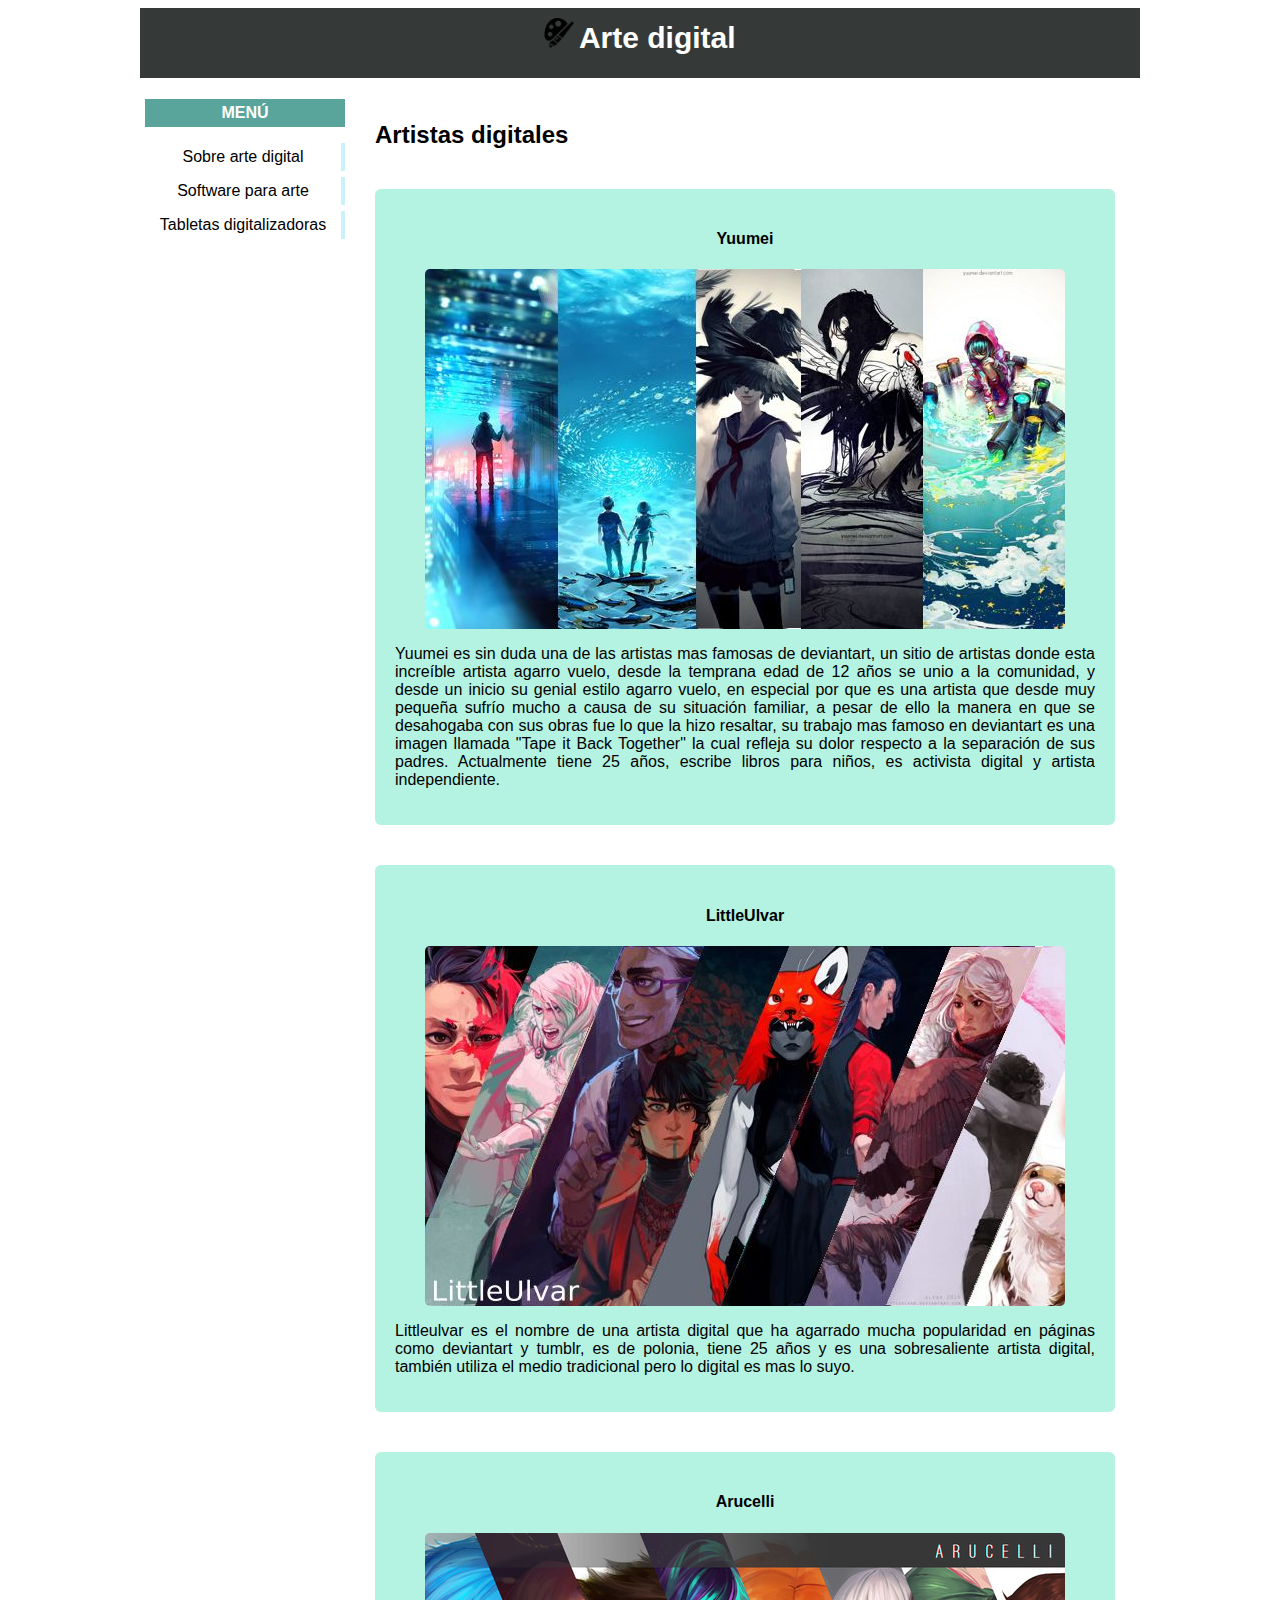
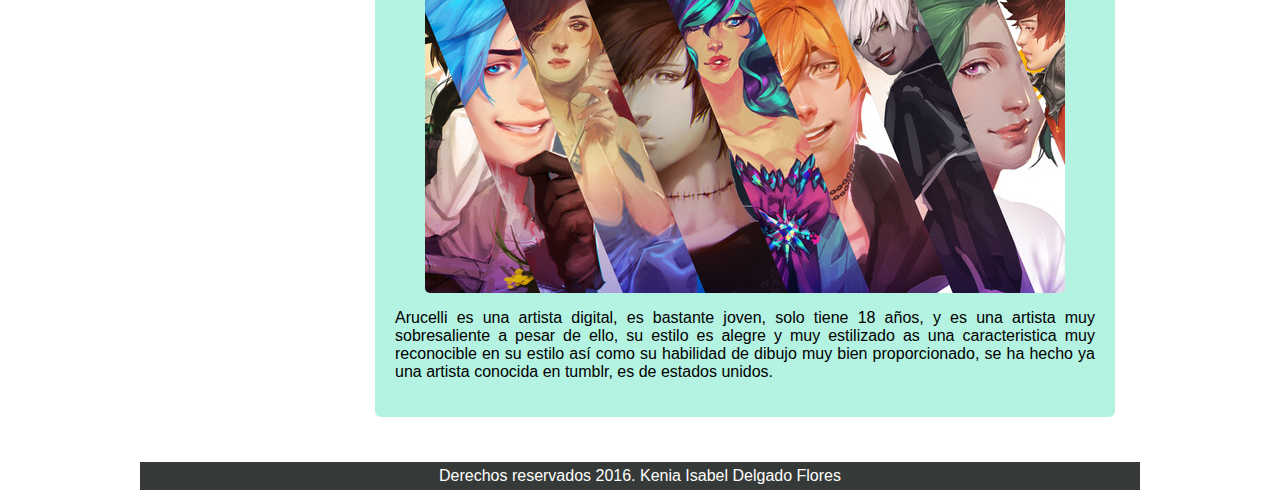
==== t5_291450/index.html @ 09d6d7e9 "Pagina sin etiquetas semanticas" ====
<!DOCTYPE html>
<html>
  <head>
    <meta charset="utf-8">
    <title>Arte digital</title>
    <link rel="stylesheet" href="css/style.css" >
  </head>
  <body>
    <div class="cuerpo">
    <div class="encabezado">
      <img src="imagenes/pincel.png" width="30px"/>
      <a href="#">Arte digital</a>
    </div>

    <div class="menu">
      <p>MENÚ</p>
      <ul>
        <li><a href="https://es.wikipedia.org/wiki/Arte_digital" target="_blank">Sobre arte digital</a></li>
        <li><a href="http://www.animationcareerreview.com/articles/top-20-most-essential-software-artists-and-designers" target="_blank">
          Software para arte</a></li>
        <li><a href="https://es.wikipedia.org/wiki/Tableta_digitalizadora" target="_blank">Tabletas digitalizadoras </a></li>

      </ul>
    </div>

    <div class="contenido">
      <img src="" alt="" />
      <h2>Artistas digitales</h2>
      <div class="post">
        <h4>Yuumei</h4>
         <a href="http://yuumei.deviantart.com/" target="_blank"><img src="imagenes/yuumei.jpg" alt="" /></a>
         <p>Yuumei es sin duda una de las artistas mas famosas de deviantart, un sitio de artistas donde esta increíble
           artista agarro vuelo, desde la temprana edad de 12 años se unio a la comunidad, y desde un inicio su genial
           estilo agarro vuelo, en especial por que es una artista que desde muy pequeña sufrío mucho a causa de su situación
           familiar, a pesar de ello la manera en que se desahogaba con sus obras fue lo que la hizo resaltar, su trabajo mas
           famoso en deviantart es una imagen llamada "Tape it Back Together" la cual refleja su dolor respecto a la separación
           de sus padres. Actualmente tiene 25 años, escribe libros para niños, es activista digital y artista independiente.
         </p>
      </div>
      <div class="post">
         <h4>LittleUlvar</h4>
         <a href="http://littleulvar.deviantart.com/" target="_blank"><img src="imagenes/littleulvar.jpg" alt="" /></a>
         <p>Littleulvar es el nombre de una artista digital que ha agarrado mucha popularidad
            en páginas como deviantart y tumblr, es de polonia, tiene 25 años y es una sobresaliente
            artista digital, también utiliza el medio tradicional pero lo digital es mas lo
            suyo.
         </p>
      </div>
      <div class="post">
         <h4>Arucelli</h4>
         <a href="http://arucelli.tumblr.com/" target="_blank"><img src="imagenes/arucelli.jpg" alt="" /></a>
         <p> Arucelli es una artista digital, es bastante joven, solo tiene 18 años, y es una artista muy
           sobresaliente a pesar de ello, su estilo es alegre y muy estilizado as una caracteristica
           muy reconocible en su estilo así como su habilidad de dibujo muy bien proporcionado, se ha hecho ya una artista
           conocida en tumblr, es de estados unidos.
         </p>
      </div>
    </div>


    <div class="pie">
      <p>Derechos reservados 2016. Kenia Isabel Delgado Flores<p>
    </div>
    </div>
  </body>
</html>
---- t5_291450/css/style.css ----
.cuerpo{
  width: 1000px;
  margin: 0 auto;
  font-family: sans-serif;
}
.encabezado{
		margin: 0 auto;
    background: #353A38;
    height: 50px;
    width: auto;
    padding: 10px ;
    text-align: center;
}
.encabezado a{
  text-decoration: none;
  font-family: sans-serif;
  font-size: 30px;
  font-weight: bold;
  color: white;
}
.menu{
  height: full;
  width: 200px;
  margin: 5px;
  float: left;
  text-align: center;

}
.menu ul{
  margin:0;
  padding:0;
  list-style-type:none;
  background-color: white;
}

.menu li{
    margin-top: 6px;
    padding: 5px 0 5px 0;
    border-right: 4px solid #CAF2FA;
}
.menu li:hover{
  background: #59A59B;
  border-right: 4px solid white;
  color: white;
  transition-property: all;
  transition-duration: .8s;

}

.menu li a{
  text-decoration: none;
  color: inherit;
}
.menu p {
  padding: 5px;
  background-color: #59A59B;
  color: white;
  font-weight: bold;
}


.contenido{
  margin: 5px;
  width: 780px;
  float: left;
}

.pie{
  clear: both;
  color: white;
  background: #353A38;
  padding: 5px;
}
.pie p{
  padding: 0;
  margin: 0 auto;
  text-align: center;
}
.post{
  background: #B4F2E1;
  margin: 40px auto;
  padding: 20px;
  border-radius: 6px;
  width: 700px;
}
.post img{
  border-radius: 5px;
  align-items: center;
  display: block;
  margin: 0 auto;

}
.post p{
  text-align: justify;
}
h4{
  text-align: center;
}
h2{
  margin-left: 20px;
}
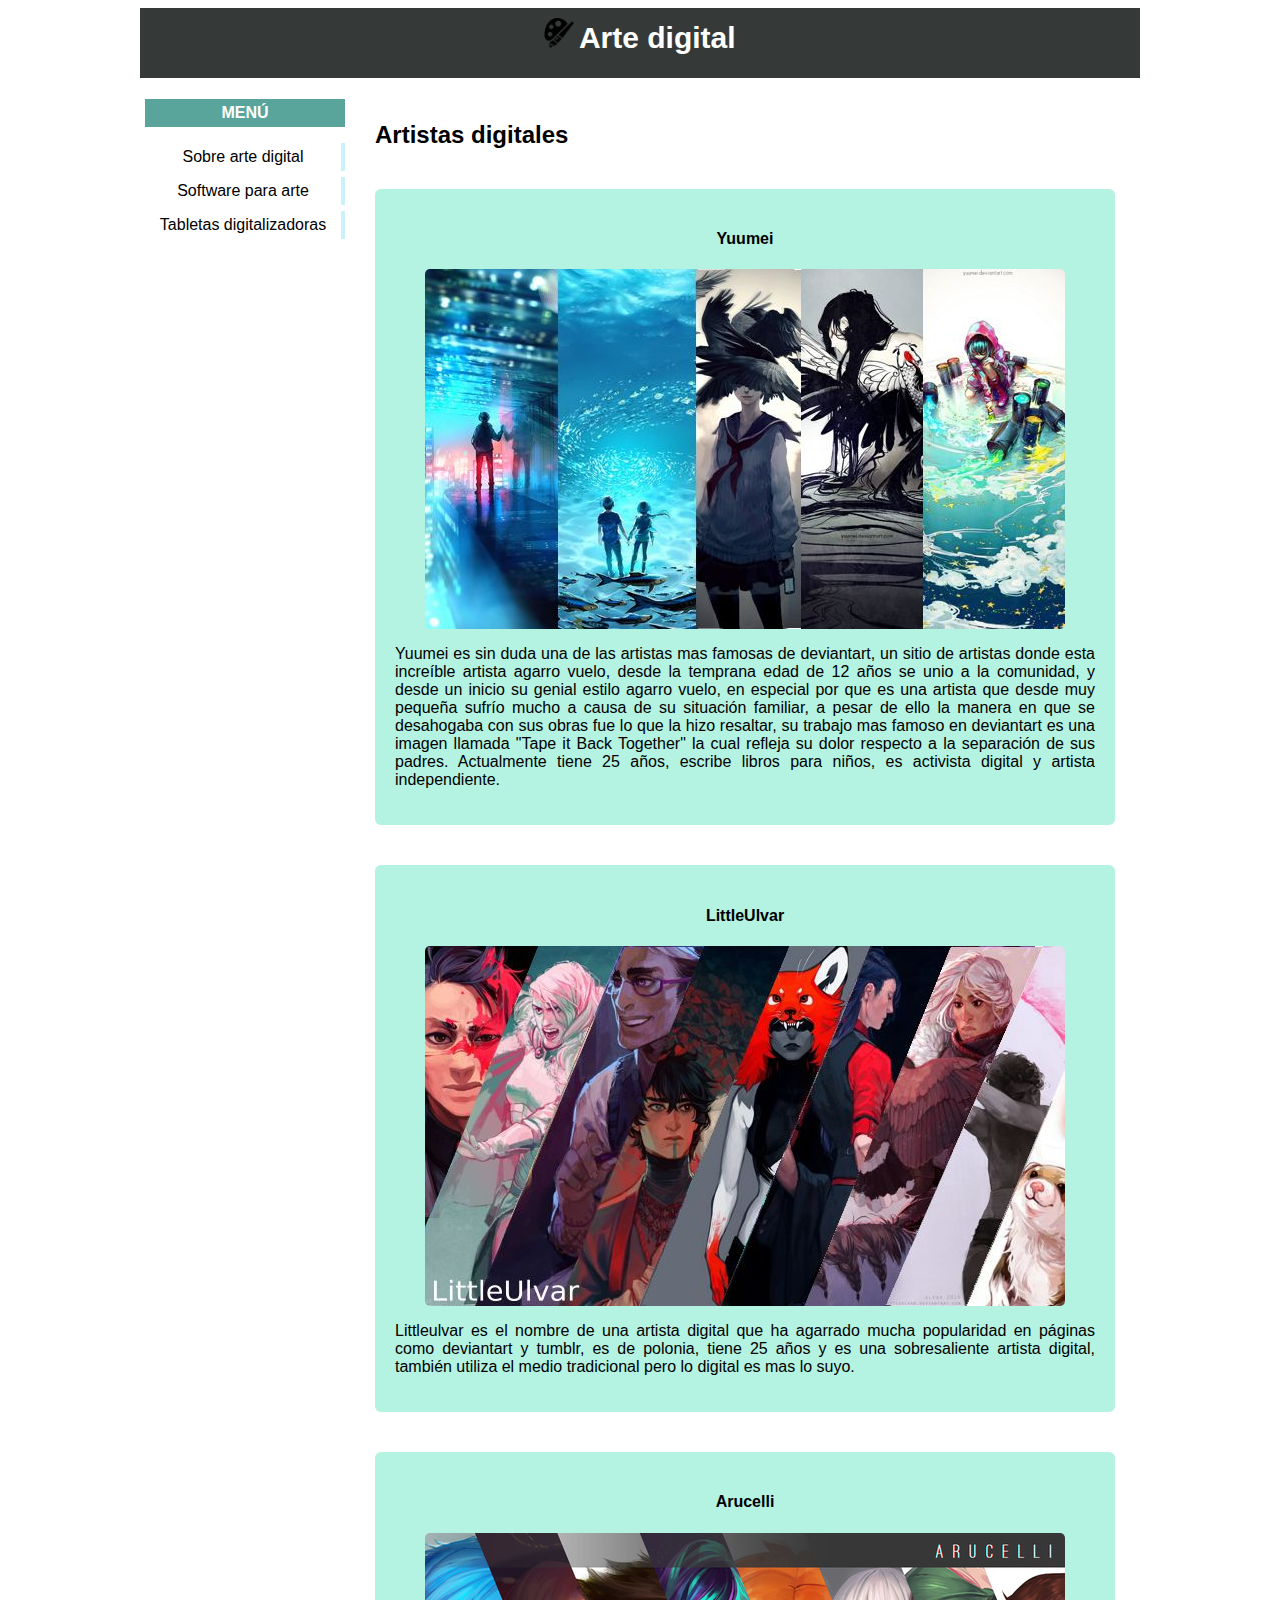
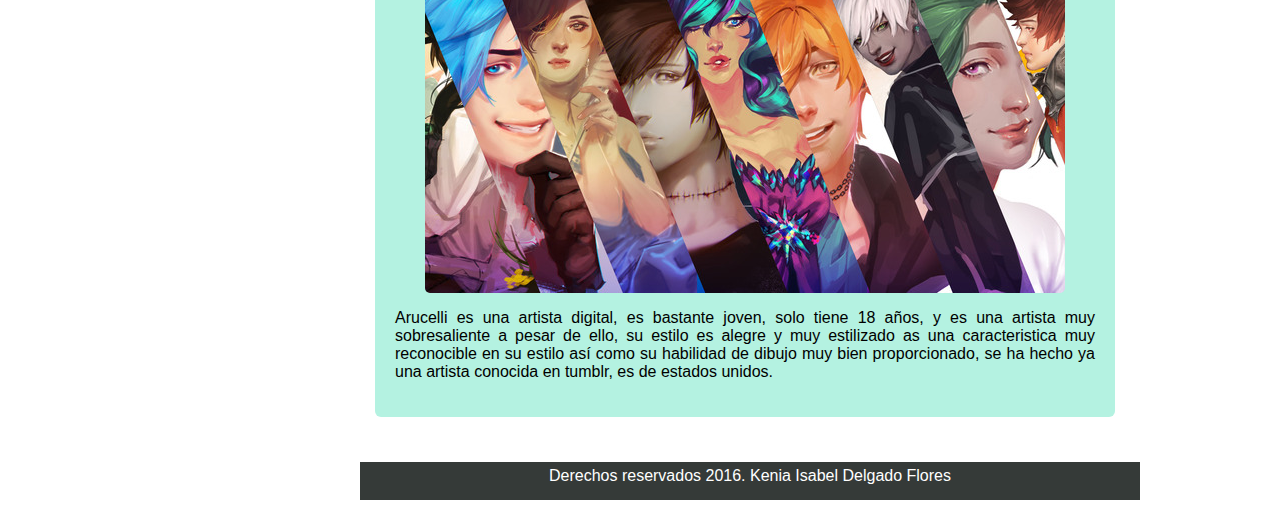
==== commit 35e9649e: "Se agregaron etiquetas semanticas" ====
--- a/t5_291450/index.html
+++ b/t5_291450/index.html
@@ -7,12 +7,12 @@
   </head>
   <body>
     <div class="cuerpo">
-    <div class="encabezado">
+    <header>
       <img src="imagenes/pincel.png" width="30px"/>
       <a href="#">Arte digital</a>
-    </div>
+    </header>
 
-    <div class="menu">
+    <nav>
       <p>MENÚ</p>
       <ul>
         <li><a href="https://es.wikipedia.org/wiki/Arte_digital" target="_blank">Sobre arte digital</a></li>
@@ -21,12 +21,12 @@
         <li><a href="https://es.wikipedia.org/wiki/Tableta_digitalizadora" target="_blank">Tabletas digitalizadoras </a></li>
 
       </ul>
-    </div>
+    </nav>
 
-    <div class="contenido">
+    <section>
       <img src="" alt="" />
       <h2>Artistas digitales</h2>
-      <div class="post">
+      <article>
         <h4>Yuumei</h4>
          <a href="http://yuumei.deviantart.com/" target="_blank"><img src="imagenes/yuumei.jpg" alt="" /></a>
          <p>Yuumei es sin duda una de las artistas mas famosas de deviantart, un sitio de artistas donde esta increíble
@@ -36,8 +36,8 @@
            famoso en deviantart es una imagen llamada "Tape it Back Together" la cual refleja su dolor respecto a la separación
            de sus padres. Actualmente tiene 25 años, escribe libros para niños, es activista digital y artista independiente.
          </p>
-      </div>
-      <div class="post">
+      </article>
+      <article>
          <h4>LittleUlvar</h4>
          <a href="http://littleulvar.deviantart.com/" target="_blank"><img src="imagenes/littleulvar.jpg" alt="" /></a>
          <p>Littleulvar es el nombre de una artista digital que ha agarrado mucha popularidad
@@ -45,8 +45,8 @@
             artista digital, también utiliza el medio tradicional pero lo digital es mas lo
             suyo.
          </p>
-      </div>
-      <div class="post">
+      </article>
+      <article>
          <h4>Arucelli</h4>
          <a href="http://arucelli.tumblr.com/" target="_blank"><img src="imagenes/arucelli.jpg" alt="" /></a>
          <p> Arucelli es una artista digital, es bastante joven, solo tiene 18 años, y es una artista muy
@@ -54,13 +54,13 @@
            muy reconocible en su estilo así como su habilidad de dibujo muy bien proporcionado, se ha hecho ya una artista
            conocida en tumblr, es de estados unidos.
          </p>
-      </div>
-    </div>
+      </article>
+    <section>
 
 
-    <div class="pie">
+    <footer>
       <p>Derechos reservados 2016. Kenia Isabel Delgado Flores<p>
-    </div>
+    <footer>
     </div>
   </body>
 </html>
--- a/t5_291450/css/style.css
+++ b/t5_291450/css/style.css
@@ -3,7 +3,7 @@
   margin: 0 auto;
   font-family: sans-serif;
 }
-.encabezado{
+header{
 		margin: 0 auto;
     background: #353A38;
     height: 50px;
@@ -11,14 +11,14 @@
     padding: 10px ;
     text-align: center;
 }
-.encabezado a{
+header a{
   text-decoration: none;
   font-family: sans-serif;
   font-size: 30px;
   font-weight: bold;
   color: white;
 }
-.menu{
+nav{
   height: full;
   width: 200px;
   margin: 5px;
@@ -26,19 +26,19 @@
   text-align: center;
 
 }
-.menu ul{
+nav ul{
   margin:0;
   padding:0;
   list-style-type:none;
   background-color: white;
 }
 
-.menu li{
+nav li{
     margin-top: 6px;
     padding: 5px 0 5px 0;
     border-right: 4px solid #CAF2FA;
 }
-.menu li:hover{
+nav li:hover{
   background: #59A59B;
   border-right: 4px solid white;
   color: white;
@@ -47,50 +47,49 @@
 
 }
 
-.menu li a{
+nav li a{
   text-decoration: none;
   color: inherit;
 }
-.menu p {
+nav p {
   padding: 5px;
   background-color: #59A59B;
   color: white;
   font-weight: bold;
 }
 
-
-.contenido{
+section{
   margin: 5px;
   width: 780px;
   float: left;
 }
 
-.pie{
-  clear: both;
+footer{
+  /*clear: both;*/
   color: white;
   background: #353A38;
   padding: 5px;
 }
-.pie p{
+footer p{
   padding: 0;
   margin: 0 auto;
   text-align: center;
 }
-.post{
+article{
   background: #B4F2E1;
   margin: 40px auto;
   padding: 20px;
   border-radius: 6px;
   width: 700px;
 }
-.post img{
+article img{
   border-radius: 5px;
   align-items: center;
   display: block;
   margin: 0 auto;
 
 }
-.post p{
+article p{
   text-align: justify;
 }
 h4{
